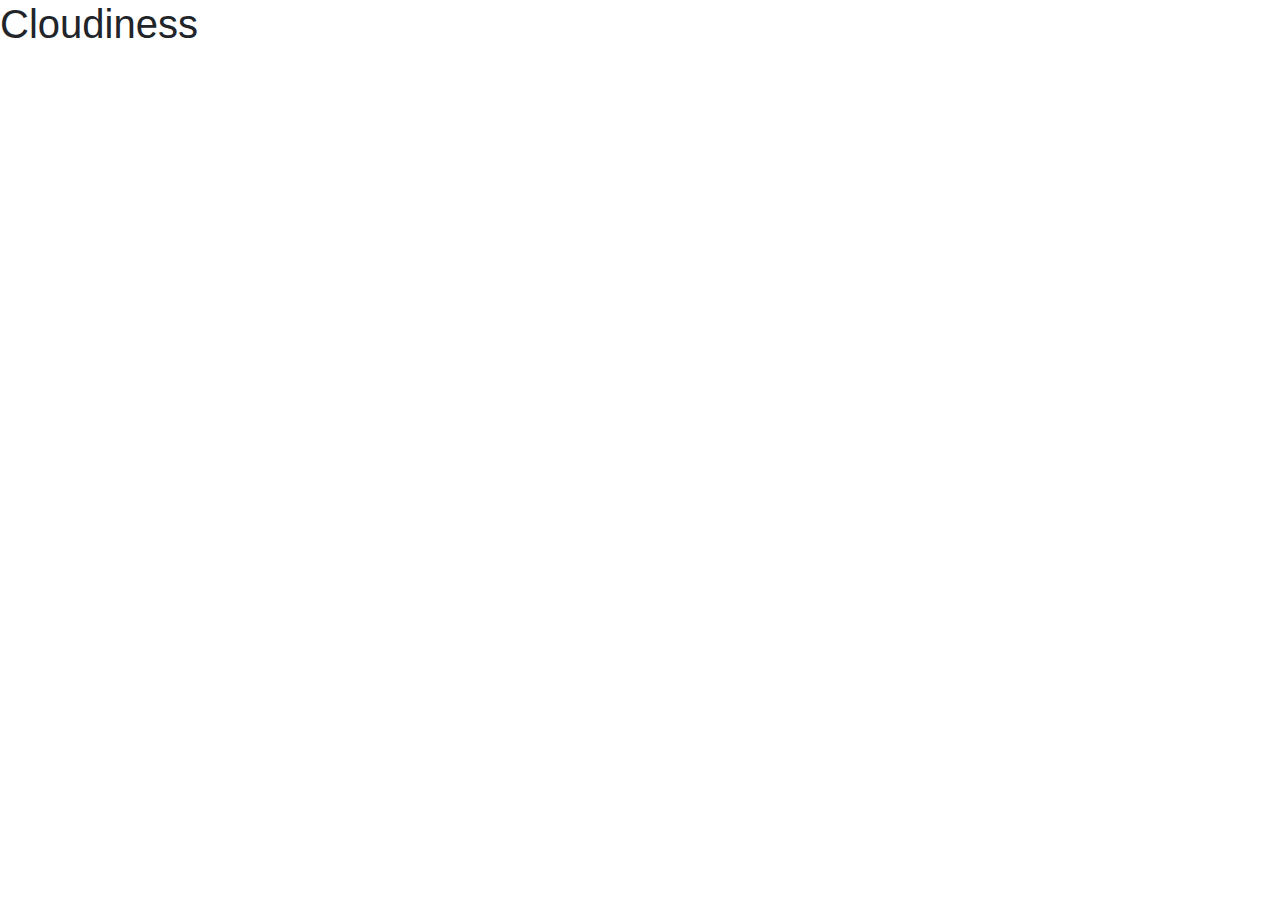
==== web_visualizations/cloudiness.html @ fa544228 "create html pages and links" ====
<!DOCTYPE html>
<html lang="en-us">
<!-- or you can use lang="en" -->

<head>
    <meta charset="UTF-8">
    <title> Latitude vs. Cloudiness </title>

	<link rel="stylesheet" href="https://stackpath.bootstrapcdn.com/bootstrap/4.3.1/css/bootstrap.min.css" integrity="sha384-ggOyR0iXCbMQv3Xipma34MD+dH/1fQ784/j6cY/iJTQUOhcWr7x9JvoRxT2MZw1T" crossorigin="anonymous">
	<link rel="stylesheet" type="text/css" href="style.css">
</head>

<body>

<h1> Cloudiness </h1>

<script src="https://code.jquery.com/jquery-3.3.1.slim.min.js" integrity="sha384-q8i/X+965DzO0rT7abK41JStQIAqVgRVzpbzo5smXKp4YfRvH+8abtTE1Pi6jizo" crossorigin="anonymous"></script>
<script src="https://cdnjs.cloudflare.com/ajax/libs/popper.js/1.14.7/umd/popper.min.js" integrity="sha384-UO2eT0CpHqdSJQ6hJty5KVphtPhzWj9WO1clHTMGa3JDZwrnQq4sF86dIHNDz0W1" crossorigin="anonymous"></script>
<script src="https://stackpath.bootstrapcdn.com/bootstrap/4.3.1/js/bootstrap.min.js" integrity="sha384-JjSmVgyd0p3pXB1rRibZUAYoIIy6OrQ6VrjIEaFf/nJGzIxFDsf4x0xIM+B07jRM" crossorigin="anonymous"></script>


</body>

</html>
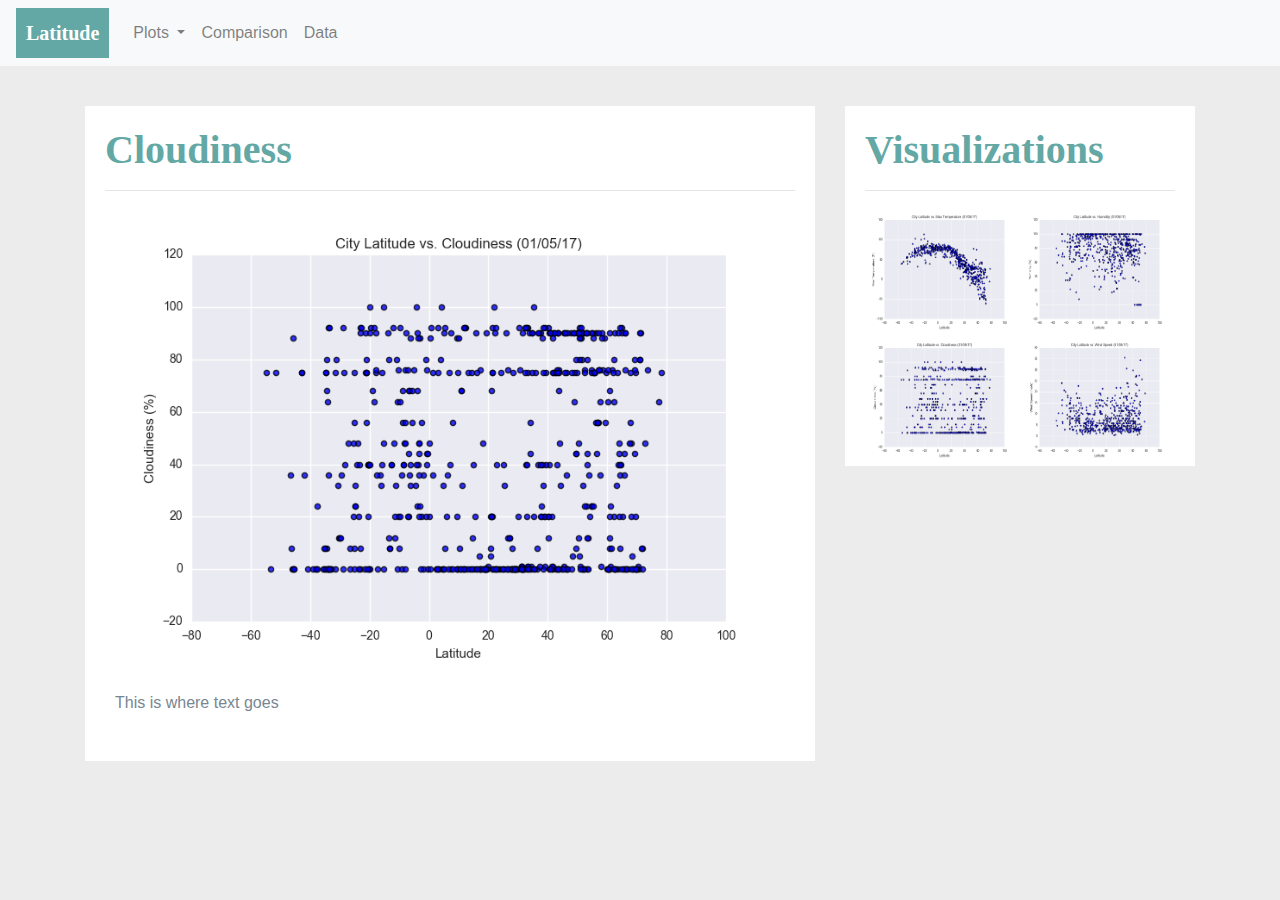
==== commit 1855f6be: "completed comparison page" ====
--- a/web_visualizations/cloudiness.html
+++ b/web_visualizations/cloudiness.html
@@ -1,18 +1,91 @@
 <!DOCTYPE html>
-<html lang="en-us">
-<!-- or you can use lang="en" -->
+<html lang="en">
 
 <head>
     <meta charset="UTF-8">
-    <title> Latitude vs. Cloudiness </title>
+    <title> Latitude Cloudiness Analysis </title>
 
 	<link rel="stylesheet" href="https://stackpath.bootstrapcdn.com/bootstrap/4.3.1/css/bootstrap.min.css" integrity="sha384-ggOyR0iXCbMQv3Xipma34MD+dH/1fQ784/j6cY/iJTQUOhcWr7x9JvoRxT2MZw1T" crossorigin="anonymous">
-	<link rel="stylesheet" type="text/css" href="style.css">
+	<link rel="stylesheet" type="text/css" href="../style.css">
 </head>
 
 <body>
 
-<h1> Cloudiness </h1>
+<!-- nav bar -->
+    <div class="navigation">
+        <nav class="navbar navbar-expand-lg navbar-light bg-light">
+            <a class="navbar-brand" href="../index.html">Latitude</a>
+            <button class="navbar-toggler" type="button" data-toggle="collapse" data-target="#navbarSupportedContent" aria-controls="navbarSupportedContent" aria-expanded="false" aria-label="Toggle navigation">
+            <span class="navbar-toggler-icon"></span>
+            </button>
+
+            <div class="collapse navbar-collapse" id="navbarSupportedContent">
+            <ul class="navbar-nav mr-auto">
+                <li class="nav-item dropdown">
+                    <a class="nav-link dropdown-toggle" href="#" id="navbarDropdown" role="button" data-toggle="dropdown" aria-haspopup="true" aria-expanded="false">
+                        Plots
+                    </a>
+                    <div class="dropdown-menu" aria-labelledby="navbarDropdown">
+                        <a class="dropdown-item" href="cloudiness.html">Cloudiness</a>
+                        <a class="dropdown-item" href="humidity.html">Humidity</a>
+                        <a class="dropdown-item" href="max_temp.html">Max Temperature</a>
+                        <a class="dropdown-item" href="wind_speed.html">Wind Speed</a>
+                    </div>
+                </li>
+                <li class="nav-item">
+                    <a class="nav-link" href="comparison.html"> Comparison </a>
+                </li>
+                <li class="nav-item">
+                    <a class="nav-link" href="cities_data.html"> Data </a>
+                </li>
+                
+                
+                </li>
+            </ul>
+            </div>
+        </nav>
+    </div>
+
+    
+
+
+
+        
+
+<!-- Titles paragraphs -->
+    <div class="container">
+        <div class="row">
+            <div class="col-sm-12 col-md-8">
+                <div class="box">
+                    <h1 class="title"> Cloudiness </h1>
+                    <hr>
+                        <img src="../images/cloudiness.png" alt="Lat vs. Cloudiness" class="chart_visual">
+                        <p> This is where text goes</p>
+                </div>
+            </div>
+
+            <!-- Visualisations -->
+            <div class="col-sm-12 col-md-4">
+                <div class="box1">
+                    <h1 class="title"> Visualizations </h1>
+                        <hr>
+                        <a href="max_temp.html">
+                            <img class="float-left thumbnail" src="../images/max_temperature.png" alt="Latitude vs. Max Temp">
+                        </a>
+                        <a href="humidity.html">
+                            <img class="float-right thumbnail" src="../images/humidity.png" alt="Latitude vs. Humidity">
+                        </a>
+                        <a href="cloudiness.html">
+                            <img class="float-left thumbnail" src="../images/cloudiness.png" alt="Latitude vs. Cloudiness">
+                        </a>
+                        <a href="wind_speed.html">
+                            <img class="float-right thumbnail" src="../images/wind_speed.png" alt="Latitude vs Wind Speed">
+                        </a>
+                </div>
+            </div>
+        </div>
+    </div>
+
 
 <script src="https://code.jquery.com/jquery-3.3.1.slim.min.js" integrity="sha384-q8i/X+965DzO0rT7abK41JStQIAqVgRVzpbzo5smXKp4YfRvH+8abtTE1Pi6jizo" crossorigin="anonymous"></script>
 <script src="https://cdnjs.cloudflare.com/ajax/libs/popper.js/1.14.7/umd/popper.min.js" integrity="sha384-UO2eT0CpHqdSJQ6hJty5KVphtPhzWj9WO1clHTMGa3JDZwrnQq4sF86dIHNDz0W1" crossorigin="anonymous"></script>
--- a/style.css
+++ b/style.css
@@ -0,0 +1,75 @@
+body {
+    background-color: #ececec;
+}
+
+p {
+    color: #788692;
+    padding: 10px;
+}
+
+h2 {
+    color: #63a8a4;
+    font-family: "Times New Roman", Times, serif;
+    font-weight: bold;
+    text-align: center;
+}
+
+
+.navigation .navbar-brand {
+    background-color: #63a8a4;
+    color: white;
+    padding: 10px;
+    font-family: 'Times New Roman', Times, serif;
+    font-weight: bold;
+
+}
+
+.navigation .nav-item {
+    display: right;
+}
+
+.title {
+    color: #63a8a4;
+    font-family: "Times New Roman", Times, serif;
+    font-weight: bold;
+    font-size: 40px;
+}
+
+.container {
+    margin-top: 40px;
+}
+
+.box {
+    background: white;
+    /* margin-top: 40px; */
+    padding: 20px;
+}
+
+.box1 {
+    background: white;
+        /* margin-top: 40px; */
+    padding: 20px;
+    height: 360px;
+}
+
+.index_image {
+    float: left;
+    width: 30%;
+    height: 50%;
+}
+
+.thumbnail {
+    width: 50%;
+    height: 40%;
+}
+
+.chart_visual {
+    width: 100%;
+    height: 120%;
+}
+
+.comp_image {
+    width: 100%;
+    height: 100%;
+    padding-bottom: 50px;
+}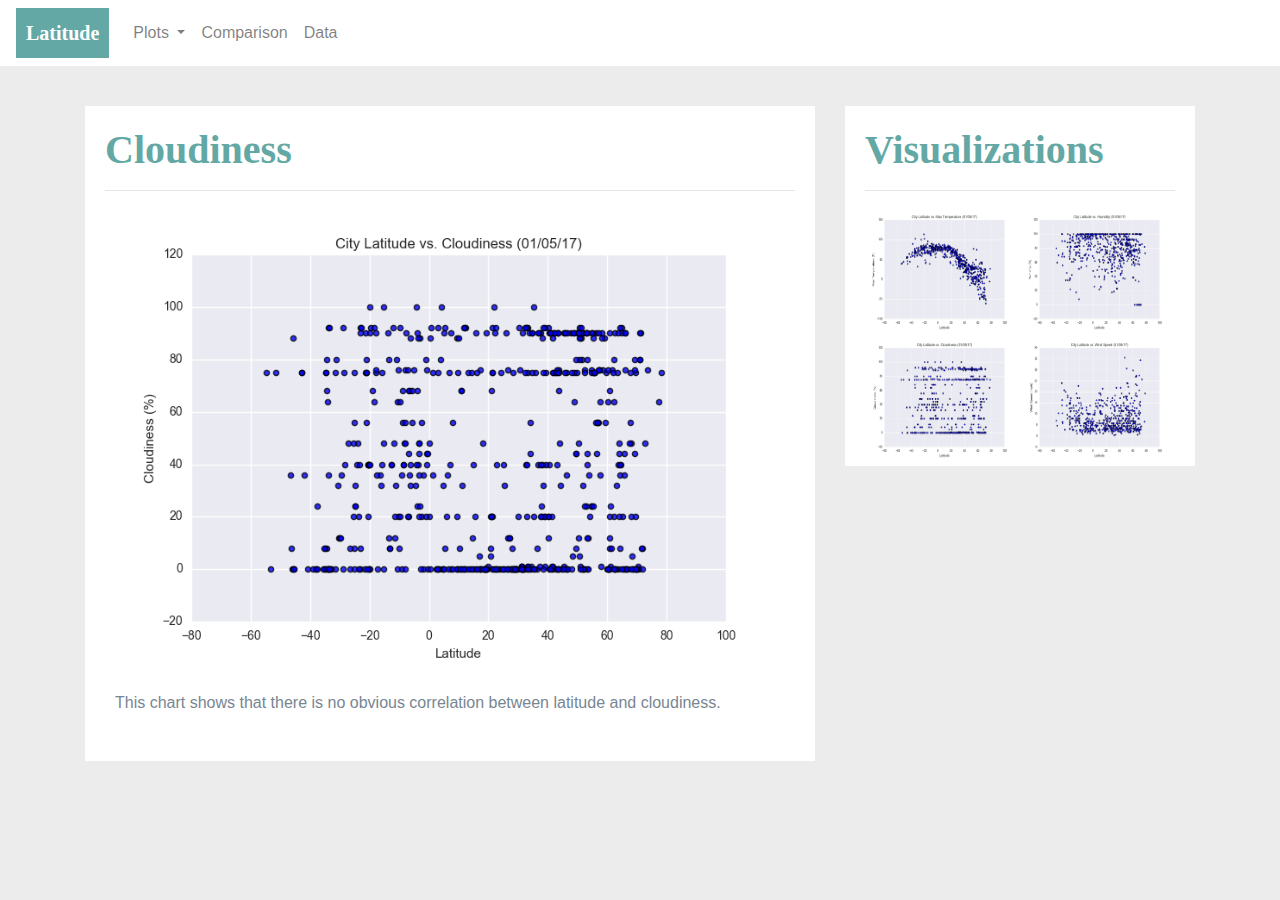
==== commit 4b188484: "finalise css and add info for charts" ====
--- a/web_visualizations/cloudiness.html
+++ b/web_visualizations/cloudiness.html
@@ -13,7 +13,7 @@
 
 <!-- nav bar -->
     <div class="navigation">
-        <nav class="navbar navbar-expand-lg navbar-light bg-light">
+        <nav class="navbar navbar-expand-lg navbar-light">
             <a class="navbar-brand" href="../index.html">Latitude</a>
             <button class="navbar-toggler" type="button" data-toggle="collapse" data-target="#navbarSupportedContent" aria-controls="navbarSupportedContent" aria-expanded="false" aria-label="Toggle navigation">
             <span class="navbar-toggler-icon"></span>
@@ -36,21 +36,14 @@
                     <a class="nav-link" href="comparison.html"> Comparison </a>
                 </li>
                 <li class="nav-item">
-                    <a class="nav-link" href="cities_data.html"> Data </a>
+                    <a class="nav-link" href="../resources/cities_df.html"> Data </a>
                 </li>
-                
-                
                 </li>
             </ul>
             </div>
         </nav>
     </div>
 
-    
-
-
-
-        
 
 <!-- Titles paragraphs -->
     <div class="container">
@@ -60,7 +53,7 @@
                     <h1 class="title"> Cloudiness </h1>
                     <hr>
                         <img src="../images/cloudiness.png" alt="Lat vs. Cloudiness" class="chart_visual">
-                        <p> This is where text goes</p>
+                        <p> This chart shows that there is no obvious correlation between latitude and cloudiness. </p>
                 </div>
             </div>
 
@@ -93,5 +86,4 @@
 
 
 </body>
-
 </html>--- a/style.css
+++ b/style.css
@@ -21,11 +21,11 @@
     padding: 10px;
     font-family: 'Times New Roman', Times, serif;
     font-weight: bold;
-
 }
 
-.navigation .nav-item {
-    display: right;
+.navigation {
+    background-color: white;
+    padding: none;
 }
 
 .title {
@@ -72,4 +72,22 @@
     width: 100%;
     height: 100%;
     padding-bottom: 50px;
-}+}
+
+.dataframe {
+    width: 100%;
+    font-size: 14px;
+    font-family: Arial, Helvetica, sans-serif;
+}
+
+tr {
+    line-height: 12px;
+}
+
+@media (max-width: 700px) {
+    .navbar{
+        background: #63a8a4;
+    }
+
+}
+
